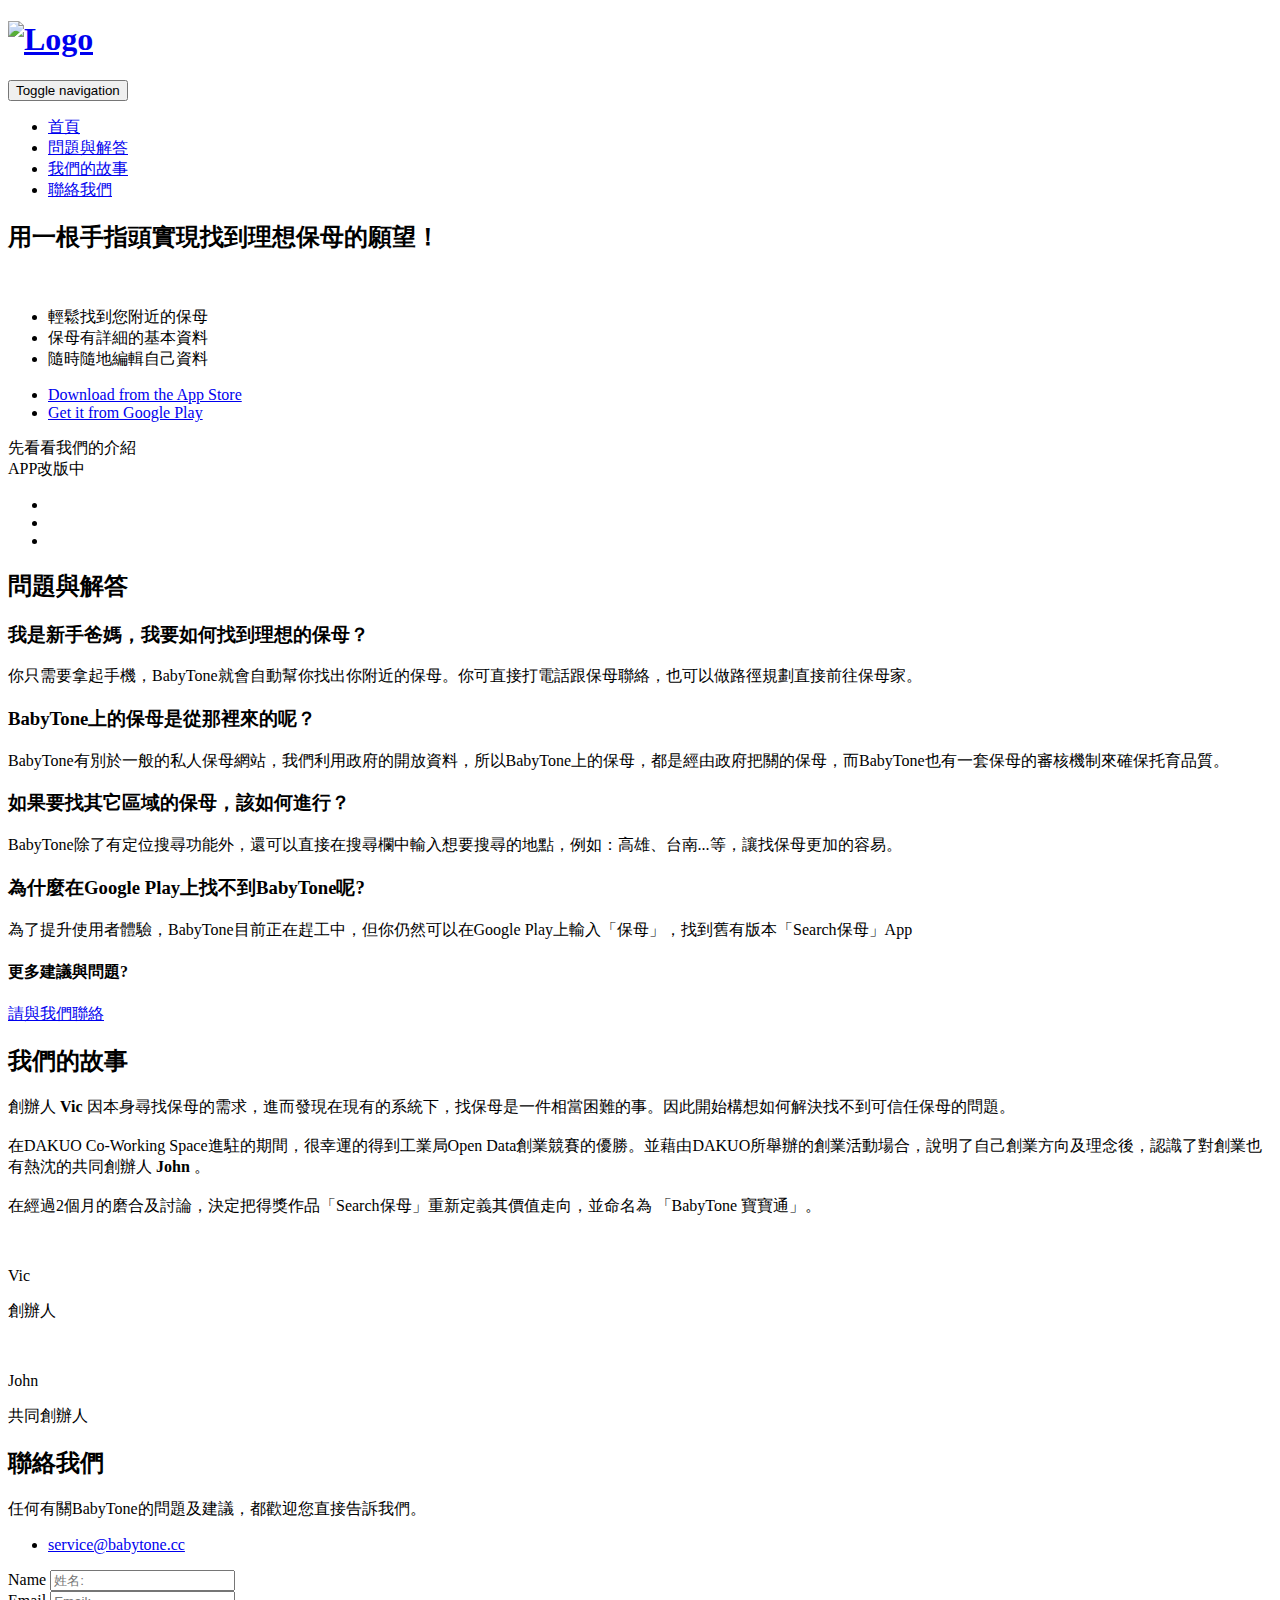
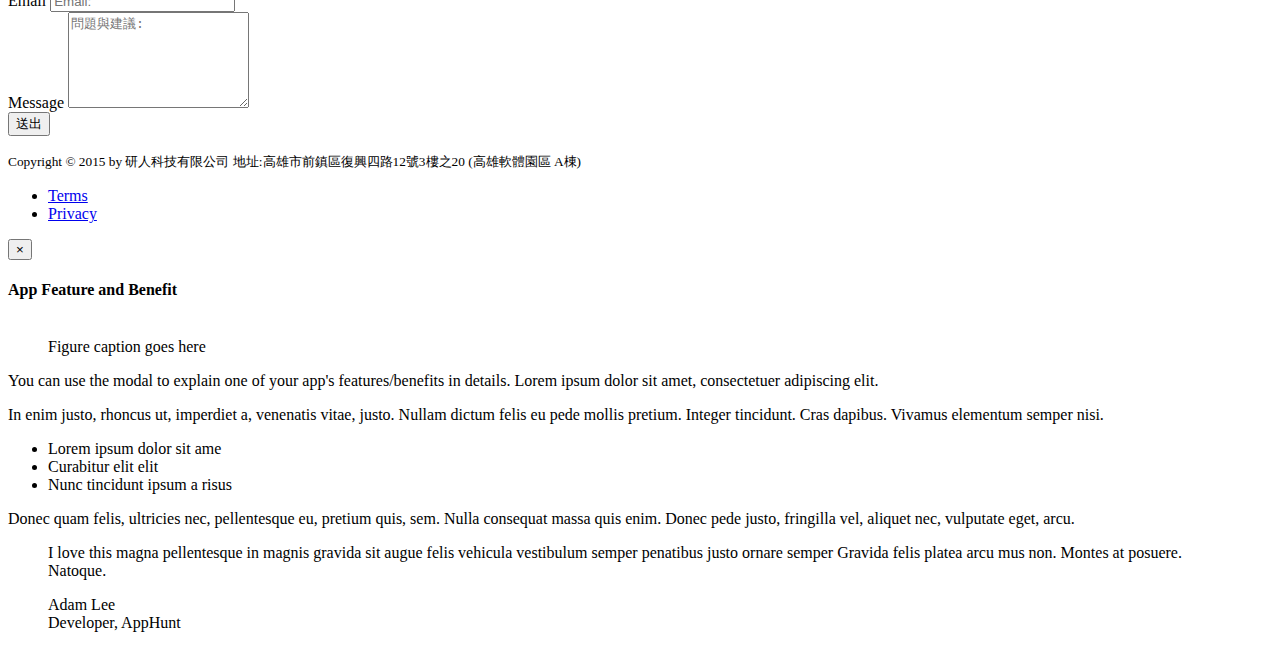
==== public/index.html @ 962f6f32 "Add Facebook og tags." ====
<!DOCTYPE html>
<!--[if IE 8]> <html lang="en" class="ie8"> <![endif]-->  
<!--[if IE 9]> <html lang="en" class="ie9"> <![endif]-->  
<!--[if !IE]><!--> <html lang="en"> <!--<![endif]-->  
<head prefix="og: http://ogp.me/ns#">
    <title>BabyTone 寶寶通</title>
    <!-- Meta -->
    <meta charset="utf-8">
    <meta http-equiv="X-UA-Compatible" content="IE=edge">
    <meta name="viewport" content="width=device-width, initial-scale=1.0">
    <meta name="description" content="">
    <meta name="author" content="">    
    <link rel="shortcut icon" href="myfavicon.ico">
    <link href='http://fonts.googleapis.com/css?family=Lato:300,400,700,300italic,400italic,700italic' rel='stylesheet' type='text/css'>
    <link href='http://fonts.googleapis.com/css?family=Covered+By+Your+Grace' rel='stylesheet' type='text/css'>  
    <!-- Global CSS -->
    <link rel="stylesheet" href="assets/plugins/bootstrap/css/bootstrap.min.css">
    <!-- Plugins CSS -->    
    <link rel="stylesheet" href="assets/plugins/font-awesome/css/font-awesome.css">
    <link rel="stylesheet" href="assets/plugins/flexslider/flexslider.css">
    <link rel="stylesheet" href="assets/plugins/animate-css/animate.min.css">
    <!-- Theme CSS -->  
    <link id="theme-style" rel="stylesheet" href="assets/css/styles.css">
    <!-- HTML5 shim and Respond.js IE8 support of HTML5 elements and media queries -->
    <!--[if lt IE 9]>
      <script src="https://oss.maxcdn.com/libs/html5shiv/3.7.0/html5shiv.js"></script>
      <script src="https://oss.maxcdn.com/libs/respond.js/1.4.2/respond.min.js"></script>
    <![endif]-->
	<!-- Facebook -->
	<meta property="og:title" content="BabyTone 寶寶通" />
	<meta property="og:image" content="http://www.babytone.cc/babytonefb.jpg"/>
	<meta property="og:description" content="你只需要拿起你的手機，BabyTone可以自動幫你找出你附近的保母，你可直接打電話跟保母聯絡，也可以做路徑規劃直接前往保母家。" />
	<meta property="og:url" content="http://www.babytone.cc"/>
</head> 

<body data-spy="scroll">
    <!-- ******HEADER****** --> 
    <header id="top" class="header navbar-fixed-top">  
        <div class="container">            
            <h1 class="logo pull-left">
                <a class="scrollto" href="#promo">
                    <img id="logo-image" class="logo-image" src="assets/images/logo/logo.png" alt="Logo">
                    <!-- <span class="logo-title">寶寶通</span> -->
				</a>
            </h1><!--//logo-->              
            <nav id="main-nav" class="main-nav navbar-right" role="navigation">
                <div class="navbar-header">
                    <button class="navbar-toggle" type="button" data-toggle="collapse" data-target="#navbar-collapse">
                        <span class="sr-only">Toggle navigation</span>
                        <span class="icon-bar"></span>
                        <span class="icon-bar"></span>
                        <span class="icon-bar"></span>
                    </button><!--//nav-toggle-->
                </div><!--//navbar-header-->            
                <div class="navbar-collapse collapse" id="navbar-collapse">
                    <ul class="nav navbar-nav">
						<!-- sr-only -->
                        <li class="active nav-item "><a class="scrollto" href="#promo">首頁</a></li>
						<li class="nav-item"><a class="scrollto" href="#faq">問題與解答</a></li>
                        <li class="nav-item"><a class="scrollto" href="#story">我們的故事</a></li>
                        <li class="nav-item last"><a class="scrollto" href="#contact">聯絡我們</a></li>
                    </ul><!--//nav-->
                </div><!--//navabr-collapse-->
            </nav><!--//main-nav-->           
        </div>
    </header><!--//header-->
    
    <!-- ******PROMO****** --> 
    <section id="promo" class="promo section offset-header has-bg">
        <div class="container">
            <div class="row">
                <div class="overview col-md-8 col-sm-12 col-xs-12">
                    <h2 class="title">用一根手指頭實現找到理想保母的願望！</h2>
					<br>
                    <ul class="summary">
                        <li>輕鬆找到您附近的保母</li>
                        <li>保母有詳細的基本資料</li>
                        <li>隨時隨地編輯自己資料</li>
                    </ul>
                    <div class="download-area">
                        <ul class="btn-group list-inline">
                            <li class="ios-btn"><a href="#">Download from the App Store</a></li>
                            <li class="android-btn"><a href="#">Get it from Google Play</a></li>
                        </ul>
                        <div class="note text-center">
                            <p>先看看我們的介紹<br />APP改版中</p>
                            <span class="left-arrow"></span>
                            <span class="right-arrow"></span>
                        </div><!--//note-->
                    </div>
                </div><!--//overview-->
                
					<!--// iPhone starts -->
					<div class="phone iphone iphone-white col-md-4 col-sm-12 col-xs-12 ">
						<div class="iphone-holder phone-holder">
							<div class="iphone-holder-inner">
								<div class="slider flexslider">
									<ul class="slides">
										<li>
											<img src="assets/images/iphone/iphone-slide-1.png"  alt="" />
										</li>
										<li>
											<img src="assets/images/iphone/iphone-slide-2.png"  alt="" />
										</li>
										<li>
											<img src="assets/images/iphone/iphone-slide-3.png"  alt="" />
										</li>
									</ul><!--//slides-->
								</div><!--//flexslider-->   
							</div><!--//iphone-holder-inner-->                    
						</div><!--//iphone-holder-->                   
					</div><!--//iphone-->  
					<!--// iPhone ends -->                
                                           
            </div><!--//row-->
        </div><!--//container-->
    </section><!--//promo-->

    <!-- ******FAQ****** --> 
    <section id="faq" class="faq section has-pattern">
        <div class="container">
            <div class="row">
                <h2 class="title text-center">問題與解答</h2>
                <div class="faq-col col-md-6 col-sm-6 col-xs-12">
                    <div class="item">
                        <h3 class="question"><i class="fa fa-question-circle"></i>我是新手爸媽，我要如何找到理想的保母？</h3>
                        <p class="answer">你只需要拿起手機，BabyTone就會自動幫你找出你附近的保母。你可直接打電話跟保母聯絡，也可以做路徑規劃直接前往保母家。</p>
                    </div><!--//item-->
                    <div class="item">
                        <h3 class="question"><i class="fa fa-question-circle"></i>BabyTone上的保母是從那裡來的呢？</h3>
                        <p class="answer">BabyTone有別於一般的私人保母網站，我們利用政府的開放資料，所以BabyTone上的保母，都是經由政府把關的保母，而BabyTone也有一套保母的審核機制來確保托育品質。</p>
                    </div><!--//item-->
                </div><!--//faq-col-->
				
                <div class="faq-col col-md-6 col-sm-6 col-xs-12">
                    <div class="item">
                        <h3 class="question"><i class="fa fa-question-circle"></i>如果要找其它區域的保母，該如何進行？</h3>
                        <p class="answer">BabyTone除了有定位搜尋功能外，還可以直接在搜尋欄中輸入想要搜尋的地點，例如：高雄、台南...等，讓找保母更加的容易。</p>
                    </div><!--//item-->
                    <div class="item">
                        <h3 class="question"><i class="fa fa-question-circle"></i>為什麼在Google Play上找不到BabyTone呢?</h3>
                        <p class="answer">為了提升使用者體驗，BabyTone目前正在趕工中，但你仍然可以在Google Play上輸入「保母」，找到舊有版本「Search保母」App</p>
                    </div><!--//item-->
                </div><!--//faq-col-->
            </div><!--//row-->
            <div class="more text-center">
                <h4 class="title">更多建議與問題?</h4>
                <a class="btn btn-lg btn-theme scrollto" href="#contact">請與我們聯絡<i class="fa fa-arrow-circle-o-down"></i></a>
            </div>
        </div><!--//container-->
    </section><!--//faq-->
    
    <!-- ******STORY****** --> 
    <section id="story" class="story section has-pattern">
        <div class="container">
            <div class="row">
                <div class="content col-md-6 col-sm-6 col-xs-12 text-center">
                    <h2 class="title">我們的故事</h2>
					<p style="text-align:left">創辦人 <b>Vic</b> 因本身尋找保母的需求，進而發現在現有的系統下，找保母是一件相當困難的事。因此開始構想如何解決找不到可信任保母的問題。
					<br><br>在DAKUO Co-Working Space進駐的期間，很幸運的得到工業局Open Data創業競賽的優勝。並藉由DAKUO所舉辦的創業活動場合，說明了自己創業方向及理念後，認識了對創業也有熱沈的共同創辦人 <b>John</b> 。
					<br><br>在經過2個月的磨合及討論，決定把得獎作品「Search保母」重新定義其價值走向，並命名為 「BabyTone 寶寶通」。
					</p>
                </div><!--//content-->
                <div class="team col-md-5 col-sm-5 col-md-offset-1 col-sm-offset-1 col-xs-12">
                    <div class="row">
                        <div class="member col-md-6 text-center">
                            <img class="img-rounded" src="assets/images/team/vic-icon.png" alt="" />
                            <p class="name">Vic</p>
                            <p class="title">創辦人</p>
                            <ul class="connect list-inline">
							<!--
                                <li><a href="#" ><i class="fa fa-twitter"></i></a></li>
                                <li><a href="#" ><i class="fa fa-linkedin"></i></a></li>
                                <li class="row-end"><a href="#" ><i class="fa fa-github"></i></a></li>         
							-->
                            </ul>
                        </div><!--//member-->
                        <div class="member col-md-6 text-center">
                            <img class="img-rounded" src="assets/images/team/john-icon.png" alt="" />
                            <p class="name">John</p>
                            <p class="title">共同創辦人</p>
                            <ul class="connect list-inline">
							<!--
                                <li><a href="#" ><i class="fa fa-twitter"></i></a></li>
                                <li><a href="#" ><i class="fa fa-linkedin"></i></a></li>
                                <li class="row-end"><a href="#" ><i class="fa fa-dribbble"></i></a></li>         
							-->
                            </ul>
                        </div><!--//member-->
                    </div>
                </div><!--//team-->
            </div><!--//row-->
        </div><!--//container-->
    </section><!--//story-->
    
    
    
    <!-- ******CONTACT****** --> 
    <section id="contact" class="contact section">
        <div class="container">
            <div class="row text-center">
                <h2 class="title">聯絡我們</h2>
                <div class="intro col-md-6 col-sm-12 col-xs-12 col-md-offset-3">
                    <p>任何有關BabyTone的問題及建議，都歡迎您直接告訴我們。</p>
                    <ul class="list-unstyled contact-details">
                        <li><a href="mailto:service@babytone.cc"><i class="fa fa-envelope"></i>service@babytone.cc</a></li>
                        <!-- <li><i class="fa fa-phone-square"></i>0800 123 456</li> -->
                    </ul>
                </div>
            </div><!--//row-->
            <div class="row text-center">
                <div class="contact-form col-md-6 col-sm-12 col-xs-12 col-md-offset-3">                            
                    <form class="form">                
                        <div class="form-group name">
                            <label class="sr-only" for="name">Name</label>
                            <input id="name" type="text" class="form-control" placeholder="姓名:">
                        </div><!--//form-group-->
                        <div class="form-group email">
                            <label class="sr-only" for="email">Email</label>
                            <input id="email" type="email" class="form-control" placeholder="Email:">
                        </div><!--//form-group-->
                        <div class="form-group message">
                            <label class="sr-only" for="message">Message</label>
                            <textarea id="message" class="form-control" rows="6" placeholder="問題與建議:"></textarea>
                        </div><!--//form-group-->
                        <button type="submit" class="btn btn-lg btn-theme">送出</button>
                    </form><!--//form-->                 
                </div><!--//contact-form-->
            </div><!--//row-->
            <div class="text-center">
                 <ul class="social-icons list-inline">
				 <!--
                    <li><a href="#" ><i class="fa fa-twitter"></i></a></li>
                    <li><a href="#" ><i class="fa fa-facebook"></i></a></li>
                    <li><a href="#" ><i class="fa fa-linkedin"></i></a></li>
                    <li><a href="#" ><i class="fa fa-google-plus"></i></a></li>                  
				-->
                </ul><!--//social-icons-->
            </div><!--//row-->
        </div><!--//container-->
    </section><!--//contact-->  
      
    <!-- ******FOOTER****** --> 
    <footer class="footer">
        <div class="container">
            <small class="copyright pull-left">Copyright &copy; 2015 by 研人科技有限公司 地址:高雄市前鎮區復興四路12號3樓之20 (高雄軟體園區 A棟)</small>
            <ul class="links list-inline">
                <li><a href="#">Terms</a></li>
                <li><a href="#">Privacy</a></li>
            </ul>
        </div>
    </footer><!--//footer-->

    <!-- Feature Modal -->
    <div class="modal modal-feature" id="feature-modal-1" tabindex="-1" role="dialog" aria-labelledby="featureModalLabel-1" aria-hidden="true">
        <div class="modal-dialog modal-lg">
            <div class="modal-content">
                <div class="modal-header">
                    <button type="button" class="close" data-dismiss="modal" aria-hidden="true">&times;</button>
                    <h4 id="featureModalLabel-1" class="modal-title text-center">App Feature and Benefit</h4>
                </div>
                <div class="modal-body"> 
                    <div class="row">    
                        <figure class="figure col-md-6 col-sm-12 col-xs-12">
                            <img class="img-responsive img-rounded" src="assets/images/features/feature-figure-1.png" alt="" />
                            <figcaption class="caption">Figure caption goes here </figcaption>
                        </figure> 
                        <div class="content col-md-6 col-sm-12 col-xs-12">           
                            <p>You can use the modal to explain one of your app's features/benefits in details. Lorem ipsum dolor sit amet, consectetuer adipiscing elit. </p>
                            <p>In enim justo, rhoncus ut, imperdiet a, venenatis vitae, justo. Nullam dictum felis eu pede mollis pretium. Integer tincidunt. Cras dapibus. Vivamus elementum semper nisi. </p>
                            <ul class="list-unstyled">
                                <li><i class="fa fa-star"></i>Lorem ipsum dolor sit ame</li>
                                <li><i class="fa fa-star"></i>Curabitur elit elit</li>
                                <li><i class="fa fa-star"></i>Nunc tincidunt ipsum a risus</li>
                            </ul>
                            <p>Donec quam felis, ultricies nec, pellentesque eu, pretium quis, sem. Nulla consequat massa quis enim. Donec pede justo, fringilla vel, aliquet nec, vulputate eget, arcu.</p>
                            <blockquote class="quote">
                                <p><i class="fa fa-quote-left"></i>I love this magna pellentesque in magnis gravida sit augue felis vehicula vestibulum semper penatibus justo ornare semper Gravida felis platea arcu mus non. Montes at posuere. Natoque.</p>
                                <p class="people"><span class="name">Adam Lee</span><br><span class="title">Developer, AppHunt</span></p>
                            </blockquote>
                        </div><!--//content-->
                    </div><!--//row-->
                </div><!--//modal-body-->
            </div><!--//modal-content-->
        </div><!--//modal-dialog-->
    </div><!--//modal-->
         
    <!-- Javascript -->          
    <script type="text/javascript" src="assets/plugins/jquery-1.11.1.min.js"></script>
    <script type="text/javascript" src="assets/plugins/jquery-migrate-1.2.1.min.js"></script>
    <script type="text/javascript" src="assets/plugins/detectmobilebrowser.js"></script>      
    <script type="text/javascript" src="assets/plugins/jquery.easing.1.3.js"></script>   
    <script type="text/javascript" src="assets/plugins/bootstrap/js/bootstrap.min.js"></script>     
    <script type="text/javascript" src="assets/plugins/jquery-inview/jquery.inview.min.js"></script>
    <script type="text/javascript" src="assets/plugins/FitVids/jquery.fitvids.js"></script>
    <script type="text/javascript" src="assets/plugins/jquery-scrollTo/jquery.scrollTo.min.js"></script>    
    <script type="text/javascript" src="assets/plugins/jquery-placeholder/jquery.placeholder.js"></script>
    <script type="text/javascript" src="assets/plugins/flexslider/jquery.flexslider-min.js"></script>
    <script type="text/javascript" src="assets/js/main.js"></script>
    <!--[if !IE]>--> 
    <script type="text/javascript" src="assets/js/animations.js"></script> 
    <!--<![endif]-->         
</body>
</html>
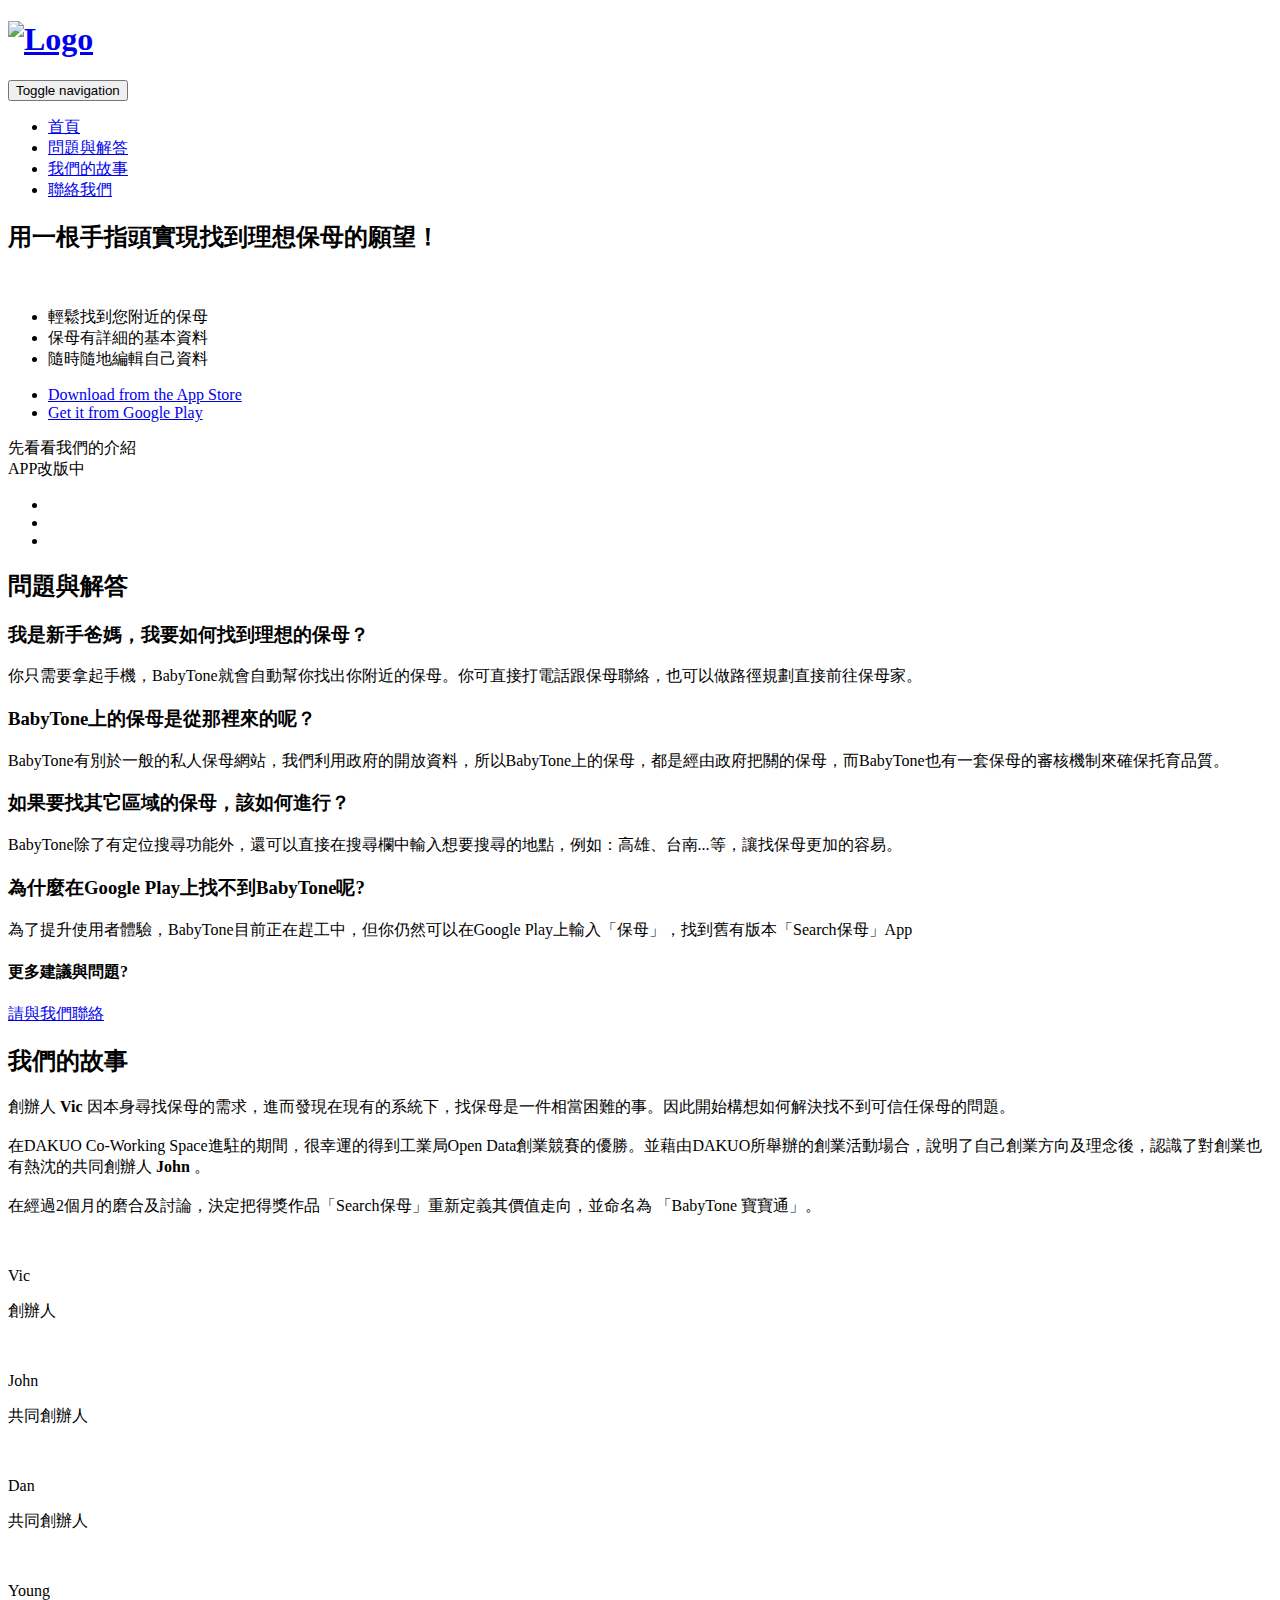
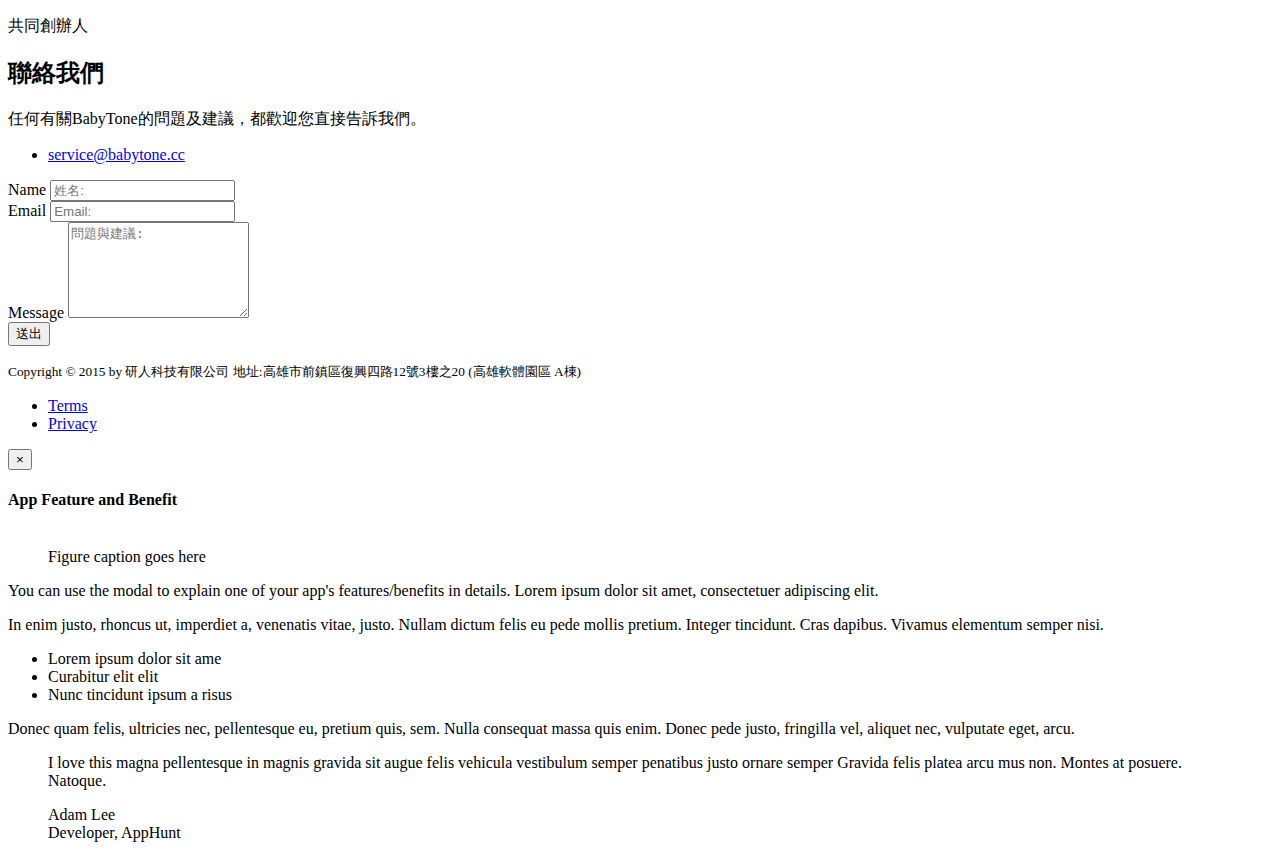
==== commit 331faf2d: "Change to BabyCare style (pattern, link and team)" ====
--- a/public/index.html
+++ b/public/index.html
@@ -31,6 +31,7 @@
 	<meta property="og:image" content="http://www.babytone.cc/babytonefb.jpg"/>
 	<meta property="og:description" content="你只需要拿起你的手機，BabyTone可以自動幫你找出你附近的保母，你可直接打電話跟保母聯絡，也可以做路徑規劃直接前往保母家。" />
 	<meta property="og:url" content="http://www.babytone.cc"/>
+	
 </head> 
 
 <body data-spy="scroll">
@@ -66,7 +67,7 @@
     </header><!--//header-->
     
     <!-- ******PROMO****** --> 
-    <section id="promo" class="promo section offset-header has-bg">
+    <section id="promo" class="promo section offset-header has-pattern">
         <div class="container">
             <div class="row">
                 <div class="overview col-md-8 col-sm-12 col-xs-12">
@@ -80,7 +81,7 @@
                     <div class="download-area">
                         <ul class="btn-group list-inline">
                             <li class="ios-btn"><a href="#">Download from the App Store</a></li>
-                            <li class="android-btn"><a href="#">Get it from Google Play</a></li>
+                            <li class="android-btn"><a href="http://goo.gl/Wn73Dp">Get it from Google Play</a></li>
                         </ul>
                         <div class="note text-center">
                             <p>先看看我們的介紹<br />APP改版中</p>
@@ -175,6 +176,7 @@
 							-->
                             </ul>
                         </div><!--//member-->
+
                         <div class="member col-md-6 text-center">
                             <img class="img-rounded" src="assets/images/team/john-icon.png" alt="" />
                             <p class="name">John</p>
@@ -187,6 +189,34 @@
 							-->
                             </ul>
                         </div><!--//member-->
+
+                        <div class="member col-md-6 text-center">
+                            <img class="img-rounded" src="assets/images/team/dan-icon.png" alt="" />
+                            <p class="name">Dan</p>
+                            <p class="title">共同創辦人</p>
+                            <ul class="connect list-inline">
+                            <!--
+                                <li><a href="#" ><i class="fa fa-twitter"></i></a></li>
+                                <li><a href="#" ><i class="fa fa-linkedin"></i></a></li>
+                                <li class="row-end"><a href="#" ><i class="fa fa-dribbble"></i></a></li>         
+                            -->
+                            </ul>
+                        </div><!--//member-->
+
+                        <div class="member col-md-6 text-center">
+                            <img class="img-rounded" src="assets/images/team/young-icon.png" alt="" />
+                            <p class="name">Young</p>
+                            <p class="title">共同創辦人</p>
+                            <ul class="connect list-inline">
+                            <!--
+                                <li><a href="#" ><i class="fa fa-twitter"></i></a></li>
+                                <li><a href="#" ><i class="fa fa-linkedin"></i></a></li>
+                                <li class="row-end"><a href="#" ><i class="fa fa-dribbble"></i></a></li>         
+                            -->
+                            </ul>
+                        </div><!--//member-->
+
+
                     </div>
                 </div><!--//team-->
             </div><!--//row-->
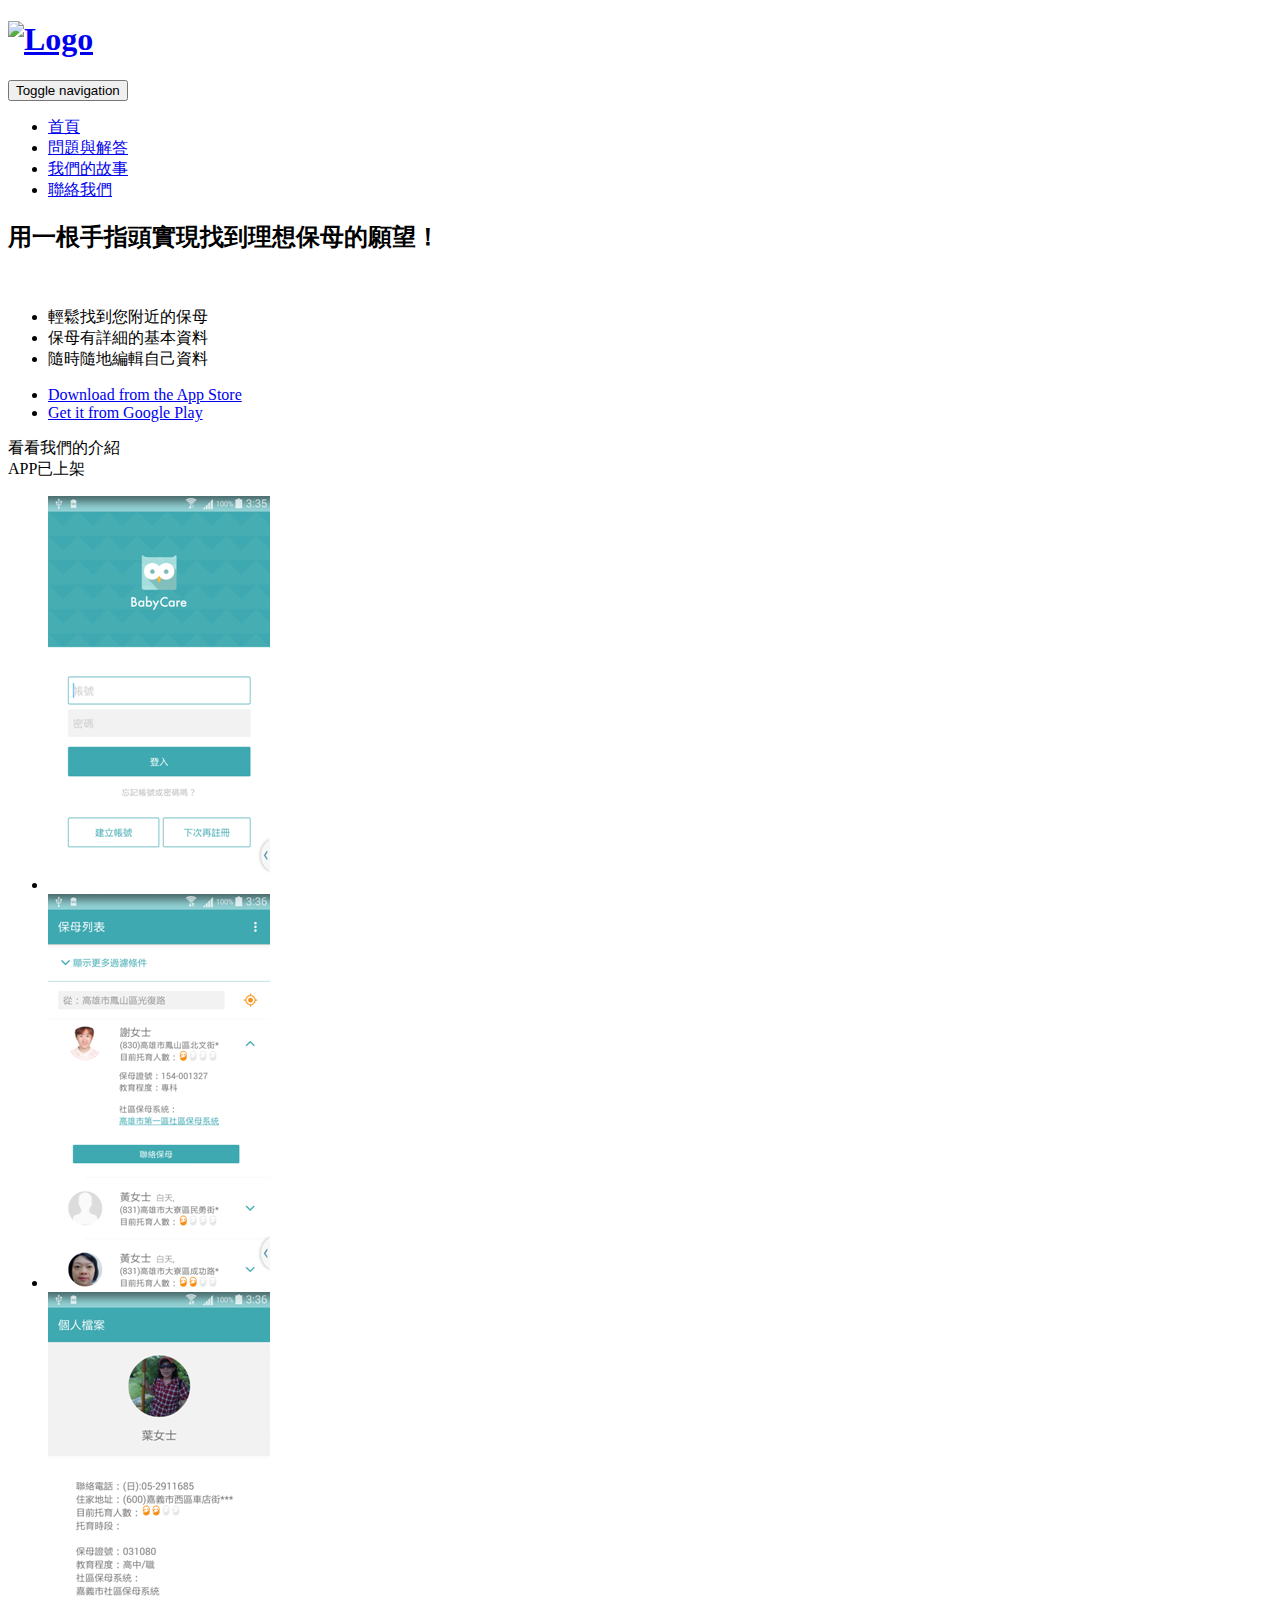
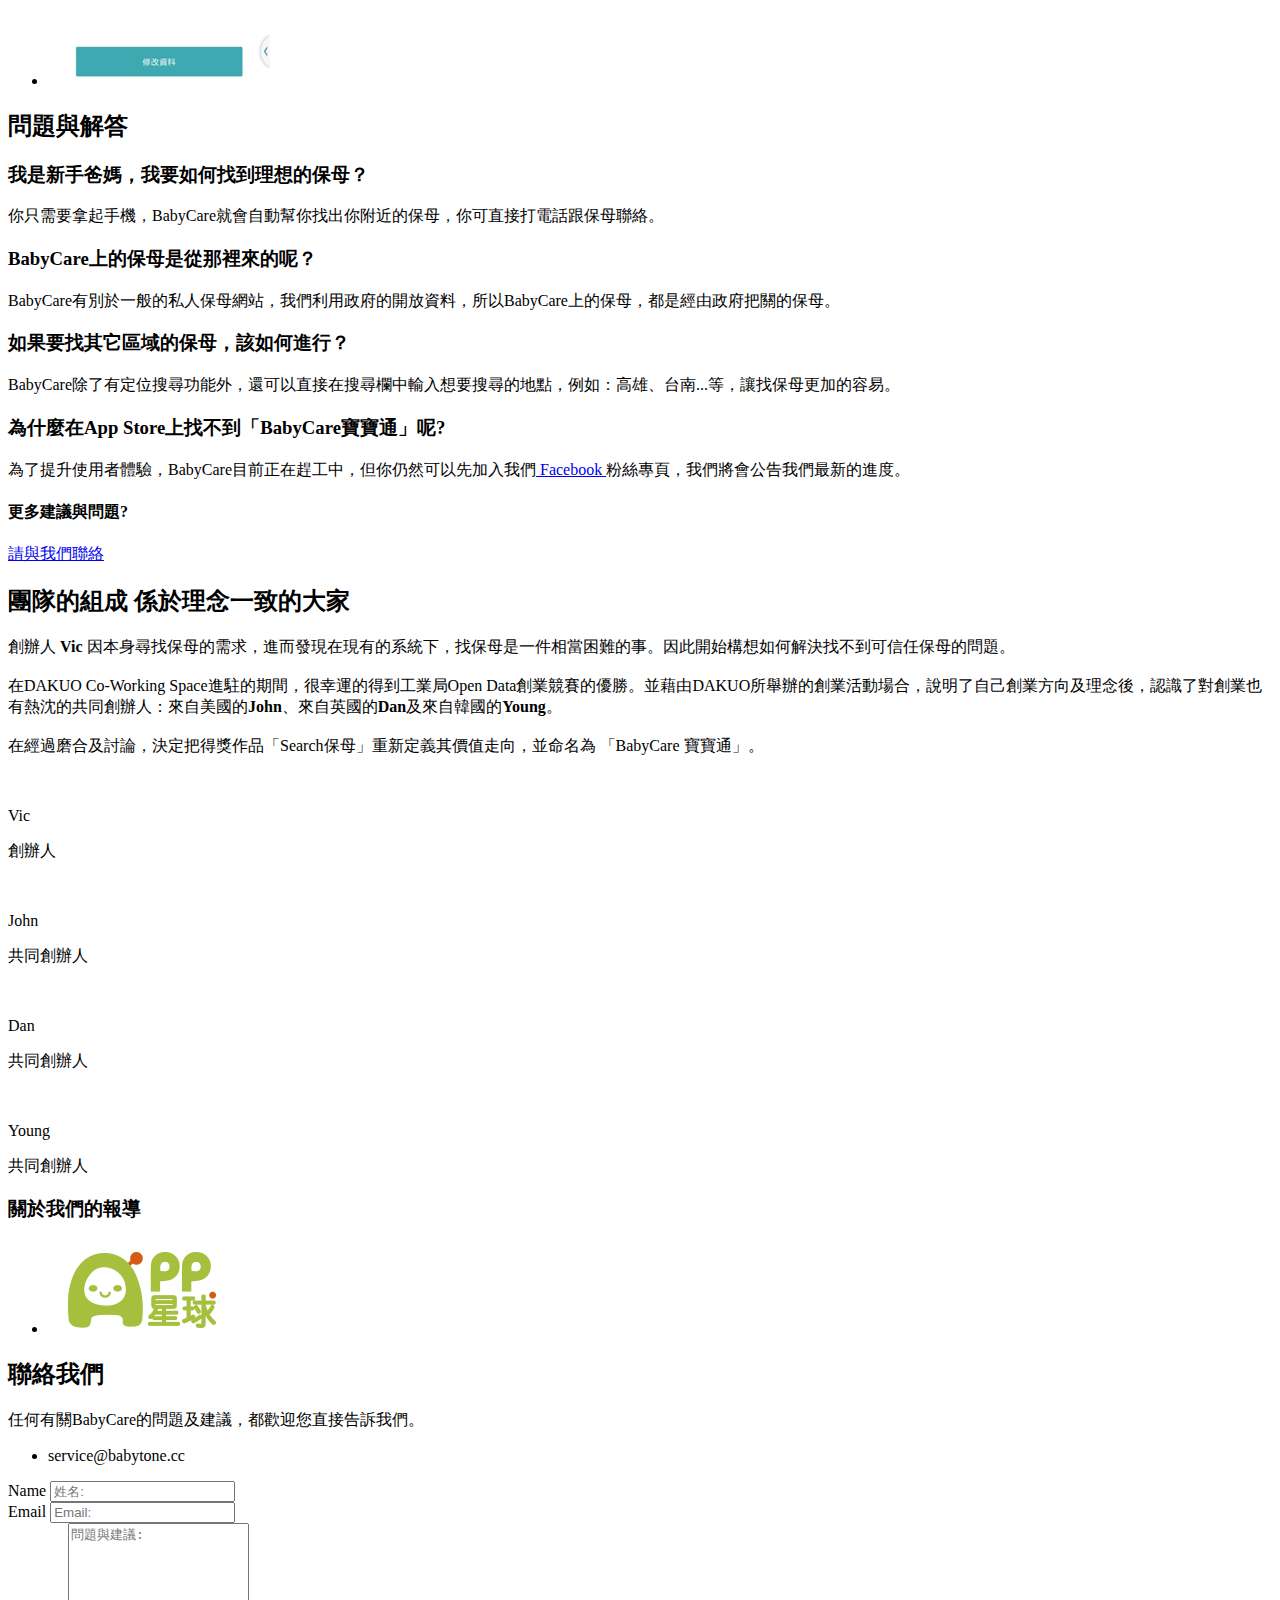
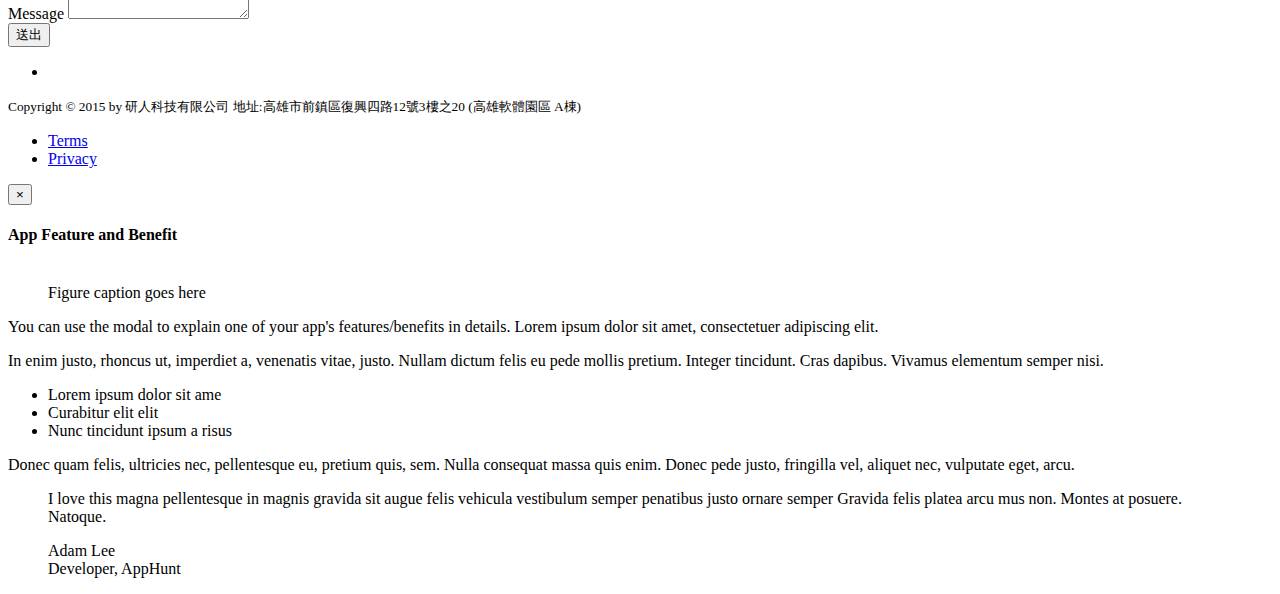
==== commit 56b81364: "Add the press article link." ====
--- a/public/index.html
+++ b/public/index.html
@@ -3,14 +3,14 @@
 <!--[if IE 9]> <html lang="en" class="ie9"> <![endif]-->  
 <!--[if !IE]><!--> <html lang="en"> <!--<![endif]-->  
 <head prefix="og: http://ogp.me/ns#">
-    <title>BabyTone 寶寶通</title>
+    <title>BabyCare 寶寶通</title>
     <!-- Meta -->
     <meta charset="utf-8">
     <meta http-equiv="X-UA-Compatible" content="IE=edge">
     <meta name="viewport" content="width=device-width, initial-scale=1.0">
     <meta name="description" content="">
     <meta name="author" content="">    
-    <link rel="shortcut icon" href="myfavicon.ico">
+    <link rel="shortcut icon" href="favicon.ico">
     <link href='http://fonts.googleapis.com/css?family=Lato:300,400,700,300italic,400italic,700italic' rel='stylesheet' type='text/css'>
     <link href='http://fonts.googleapis.com/css?family=Covered+By+Your+Grace' rel='stylesheet' type='text/css'>  
     <!-- Global CSS -->
@@ -80,12 +80,14 @@
                     </ul>
                     <div class="download-area">
                         <ul class="btn-group list-inline">
-                            <li class="ios-btn"><a href="#">Download from the App Store</a></li>
-                            <li class="android-btn"><a href="http://goo.gl/Wn73Dp">Get it from Google Play</a></li>
+                            <li class="ios-btn"><a class="scrollto" href="#faq">Download from the App Store</a></li>
+                            <li class="android-btn"><a href="http://goo.gl/Wn73Dp" target="_blank">Get it from Google Play</a></li>
                         </ul>
                         <div class="note text-center">
-                            <p>先看看我們的介紹<br />APP改版中</p>
+                            <p>看看我們的介紹<br />APP已上架</p>
+<!--
                             <span class="left-arrow"></span>
+-->
                             <span class="right-arrow"></span>
                         </div><!--//note-->
                     </div>
@@ -125,22 +127,22 @@
                 <div class="faq-col col-md-6 col-sm-6 col-xs-12">
                     <div class="item">
                         <h3 class="question"><i class="fa fa-question-circle"></i>我是新手爸媽，我要如何找到理想的保母？</h3>
-                        <p class="answer">你只需要拿起手機，BabyTone就會自動幫你找出你附近的保母。你可直接打電話跟保母聯絡，也可以做路徑規劃直接前往保母家。</p>
+                        <p class="answer">你只需要拿起手機，BabyCare就會自動幫你找出你附近的保母，你可直接打電話跟保母聯絡。</p>
                     </div><!--//item-->
                     <div class="item">
-                        <h3 class="question"><i class="fa fa-question-circle"></i>BabyTone上的保母是從那裡來的呢？</h3>
-                        <p class="answer">BabyTone有別於一般的私人保母網站，我們利用政府的開放資料，所以BabyTone上的保母，都是經由政府把關的保母，而BabyTone也有一套保母的審核機制來確保托育品質。</p>
+                        <h3 class="question"><i class="fa fa-question-circle"></i>BabyCare上的保母是從那裡來的呢？</h3>
+                        <p class="answer">BabyCare有別於一般的私人保母網站，我們利用政府的開放資料，所以BabyCare上的保母，都是經由政府把關的保母。</p>
                     </div><!--//item-->
                 </div><!--//faq-col-->
 				
                 <div class="faq-col col-md-6 col-sm-6 col-xs-12">
                     <div class="item">
                         <h3 class="question"><i class="fa fa-question-circle"></i>如果要找其它區域的保母，該如何進行？</h3>
-                        <p class="answer">BabyTone除了有定位搜尋功能外，還可以直接在搜尋欄中輸入想要搜尋的地點，例如：高雄、台南...等，讓找保母更加的容易。</p>
+                        <p class="answer">BabyCare除了有定位搜尋功能外，還可以直接在搜尋欄中輸入想要搜尋的地點，例如：高雄、台南...等，讓找保母更加的容易。</p>
                     </div><!--//item-->
                     <div class="item">
-                        <h3 class="question"><i class="fa fa-question-circle"></i>為什麼在Google Play上找不到BabyTone呢?</h3>
-                        <p class="answer">為了提升使用者體驗，BabyTone目前正在趕工中，但你仍然可以在Google Play上輸入「保母」，找到舊有版本「Search保母」App</p>
+                        <h3 class="question"><i class="fa fa-question-circle"></i>為什麼在App Store上找不到「BabyCare寶寶通」呢?</h3>
+                        <p class="answer">為了提升使用者體驗，BabyCare目前正在趕工中，但你仍然可以先加入我們<a href="https://goo.gl/IHZC8Y" target="_blank"> Facebook </a>粉絲專頁，我們將會公告我們最新的進度。</p>
                     </div><!--//item-->
                 </div><!--//faq-col-->
             </div><!--//row-->
@@ -156,10 +158,10 @@
         <div class="container">
             <div class="row">
                 <div class="content col-md-6 col-sm-6 col-xs-12 text-center">
-                    <h2 class="title">我們的故事</h2>
+                    <h2 class="title">團隊的組成 係於理念一致的大家</h2>
 					<p style="text-align:left">創辦人 <b>Vic</b> 因本身尋找保母的需求，進而發現在現有的系統下，找保母是一件相當困難的事。因此開始構想如何解決找不到可信任保母的問題。
-					<br><br>在DAKUO Co-Working Space進駐的期間，很幸運的得到工業局Open Data創業競賽的優勝。並藉由DAKUO所舉辦的創業活動場合，說明了自己創業方向及理念後，認識了對創業也有熱沈的共同創辦人 <b>John</b> 。
-					<br><br>在經過2個月的磨合及討論，決定把得獎作品「Search保母」重新定義其價值走向，並命名為 「BabyTone 寶寶通」。
+					<br><br>在DAKUO Co-Working Space進駐的期間，很幸運的得到工業局Open Data創業競賽的優勝。並藉由DAKUO所舉辦的創業活動場合，說明了自己創業方向及理念後，認識了對創業也有熱沈的共同創辦人：來自美國的<b>John</b>、來自英國的<b>Dan</b>及來自韓國的<b>Young</b>。
+					<br><br>在經過磨合及討論，決定把得獎作品「Search保母」重新定義其價值走向，並命名為 「BabyCare 寶寶通」。
 					</p>
                 </div><!--//content-->
                 <div class="team col-md-5 col-sm-5 col-md-offset-1 col-sm-offset-1 col-xs-12">
@@ -223,7 +225,17 @@
         </div><!--//container-->
     </section><!--//story-->
     
-    
+        <!-- ******TESTIMONIALS****** --> 
+    <section id="testimonials" class="testimonials section">
+        <div class="container">
+            <div class="press row text-center">
+                <h3 class="note">關於我們的報導</h3>
+                <ul class="col-md-12 list-inline">
+                    <li><a href="http://www.appstar.com.tw/?p=interviews&a=info&aid=3881" target="_blank"><img class="img-responsive" src="assets/images/press/appstar_logo.png" alt="" /></a></li>
+                </ul>
+        </div><!--//container-->
+    </section><!--//Testimonials-->
+
     
     <!-- ******CONTACT****** --> 
     <section id="contact" class="contact section">
@@ -231,10 +243,13 @@
             <div class="row text-center">
                 <h2 class="title">聯絡我們</h2>
                 <div class="intro col-md-6 col-sm-12 col-xs-12 col-md-offset-3">
-                    <p>任何有關BabyTone的問題及建議，都歡迎您直接告訴我們。</p>
+                    <p>任何有關BabyCare的問題及建議，都歡迎您直接告訴我們。</p>
                     <ul class="list-unstyled contact-details">
+                        <!--
                         <li><a href="mailto:service@babytone.cc"><i class="fa fa-envelope"></i>service@babytone.cc</a></li>
+                        -->
                         <!-- <li><i class="fa fa-phone-square"></i>0800 123 456</li> -->
+                        <li><i class="fa fa-envelope"></i>service@babytone.cc</li>
                     </ul>
                 </div>
             </div><!--//row-->
@@ -259,9 +274,9 @@
             </div><!--//row-->
             <div class="text-center">
                  <ul class="social-icons list-inline">
+                    <li><a href="https://goo.gl/IHZC8Y" target="_blank"><i class="fa fa-facebook"></i></a></li>
 				 <!--
                     <li><a href="#" ><i class="fa fa-twitter"></i></a></li>
-                    <li><a href="#" ><i class="fa fa-facebook"></i></a></li>
                     <li><a href="#" ><i class="fa fa-linkedin"></i></a></li>
                     <li><a href="#" ><i class="fa fa-google-plus"></i></a></li>                  
 				-->
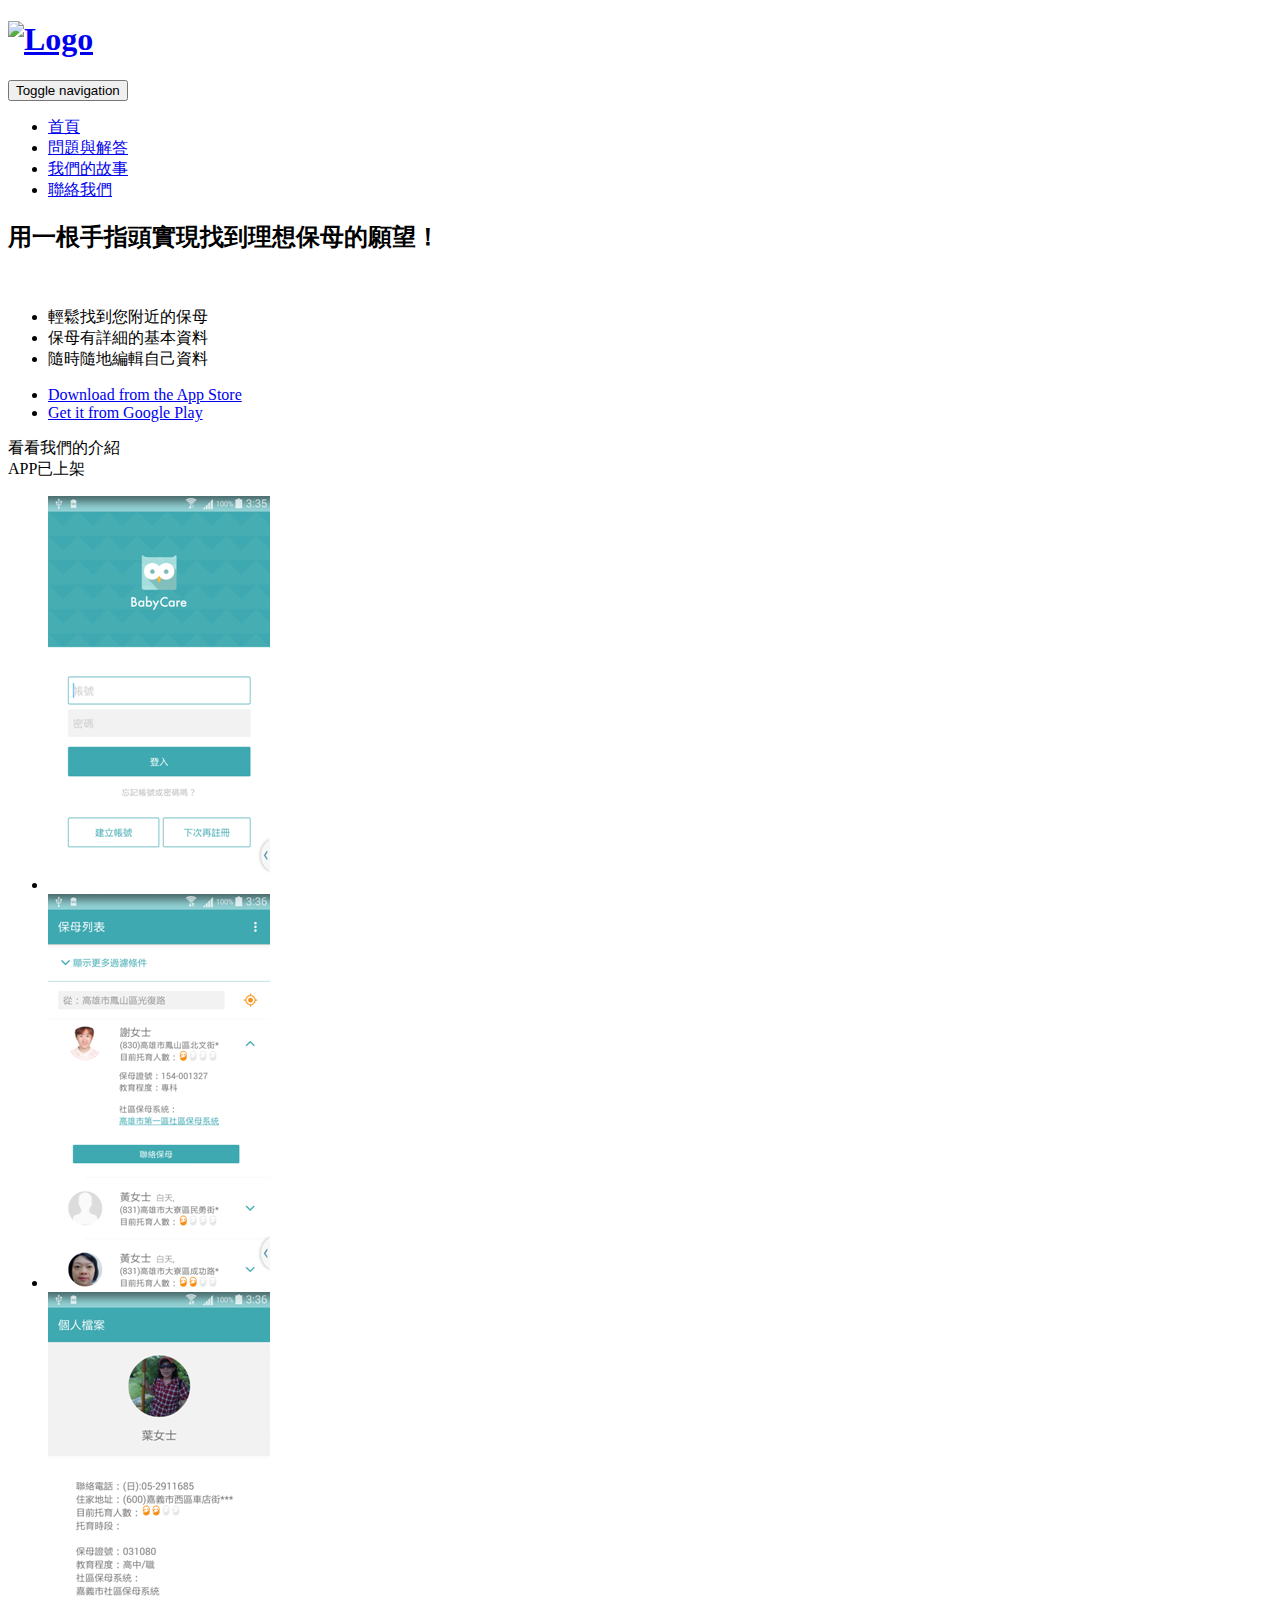
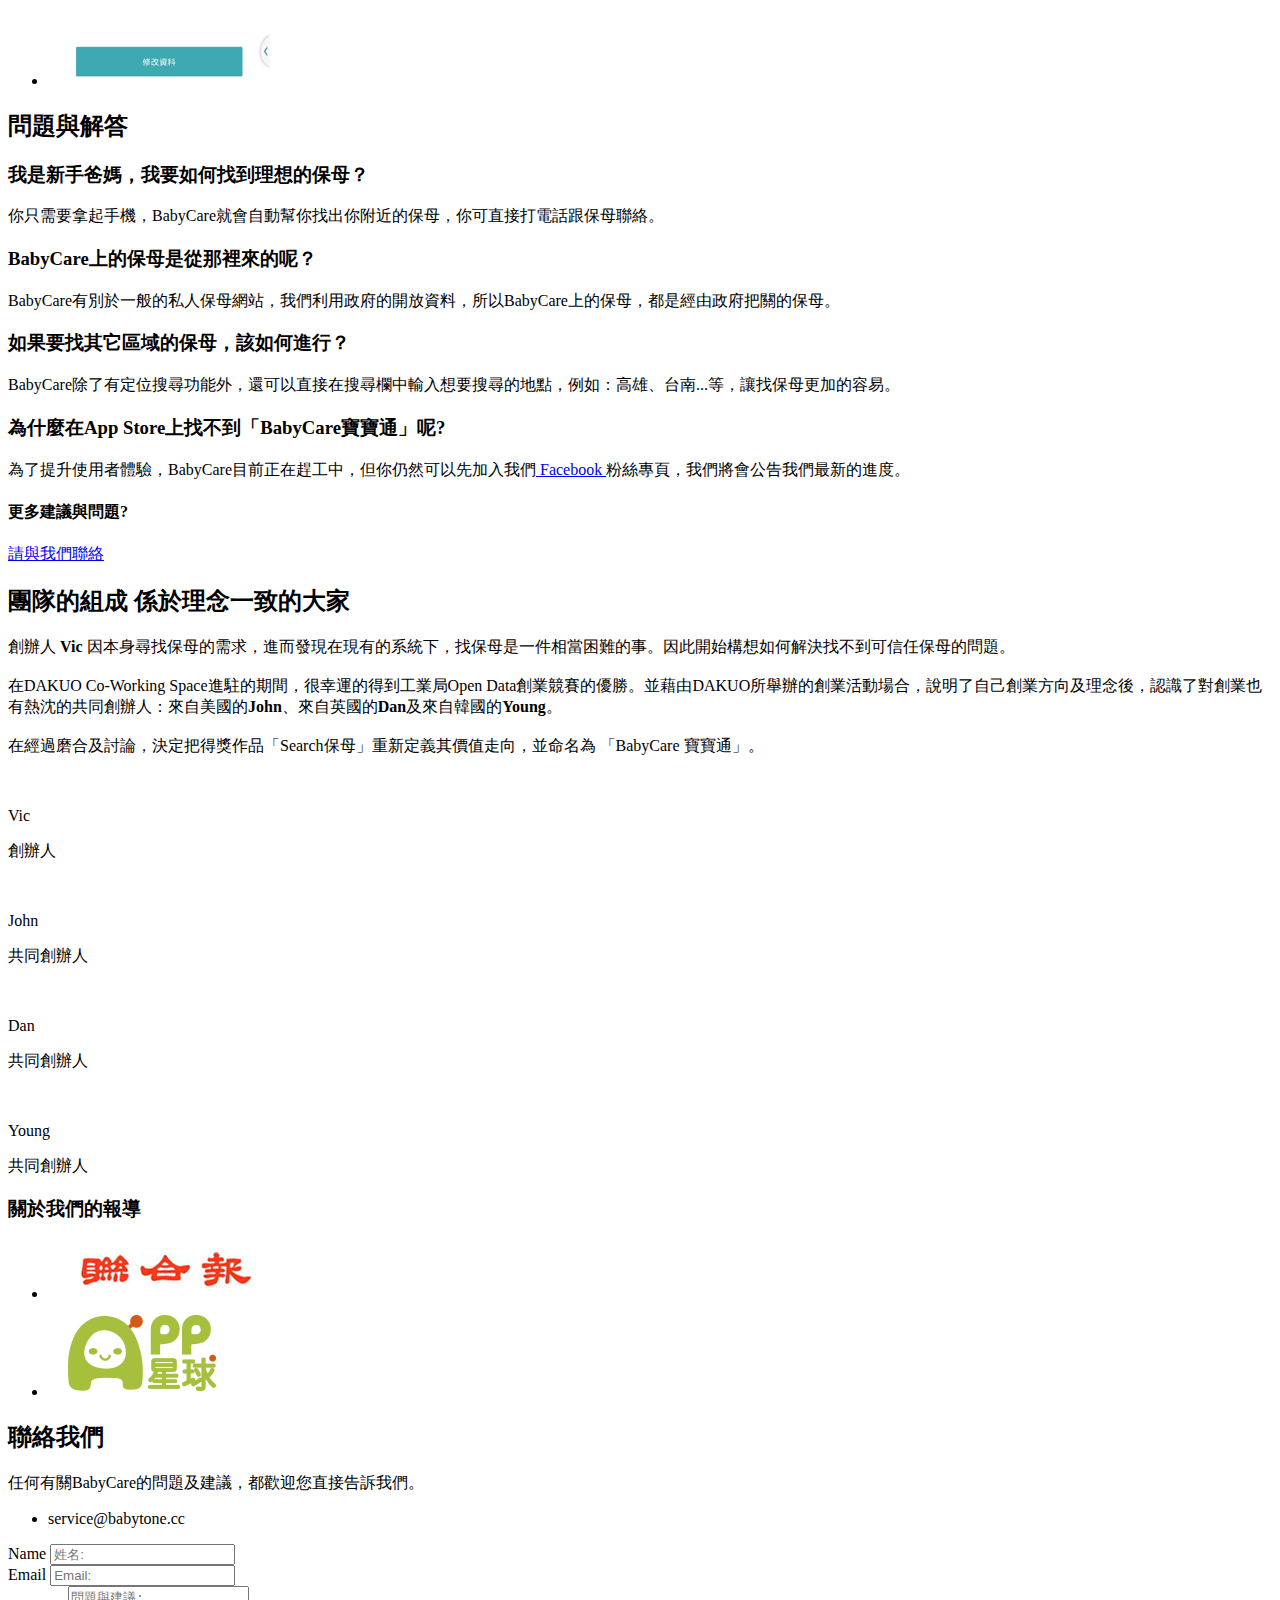
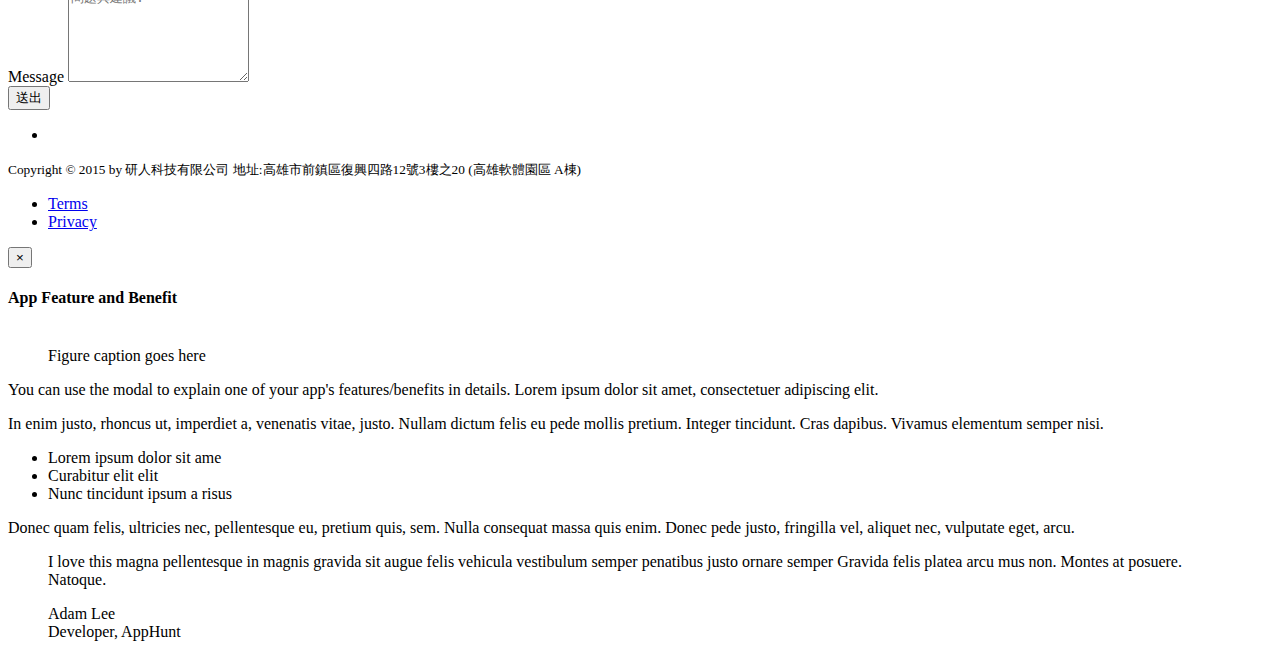
==== commit ab374339: "Add UDN news paper link." ====
--- a/public/index.html
+++ b/public/index.html
@@ -27,9 +27,9 @@
       <script src="https://oss.maxcdn.com/libs/respond.js/1.4.2/respond.min.js"></script>
     <![endif]-->
 	<!-- Facebook -->
-	<meta property="og:title" content="BabyTone 寶寶通" />
-	<meta property="og:image" content="http://www.babytone.cc/babytonefb.jpg"/>
-	<meta property="og:description" content="你只需要拿起你的手機，BabyTone可以自動幫你找出你附近的保母，你可直接打電話跟保母聯絡，也可以做路徑規劃直接前往保母家。" />
+	<meta property="og:title" content="BabyCare寶寶通" />
+	<meta property="og:image" content="http://www.babytone.cc/babytonefb.png"/>
+	<meta property="og:description" content="您只需要拿起你的手機，BabyCare就會自動幫您找出您附近的保母，讓您以更直覺、更快速的方式，找到您理想中的保母。" />
 	<meta property="og:url" content="http://www.babytone.cc"/>
 	
 </head> 
@@ -231,6 +231,8 @@
             <div class="press row text-center">
                 <h3 class="note">關於我們的報導</h3>
                 <ul class="col-md-12 list-inline">
+                    <li><a href="assets/images/press/udn_news_paper_20150420.jpg" target="_blank"><img class="img-responsive" src="assets/images/press/united_logo.jpg" alt="" /></a></li>
+
                     <li><a href="http://www.appstar.com.tw/?p=interviews&a=info&aid=3881" target="_blank"><img class="img-responsive" src="assets/images/press/appstar_logo.png" alt="" /></a></li>
                 </ul>
         </div><!--//container-->
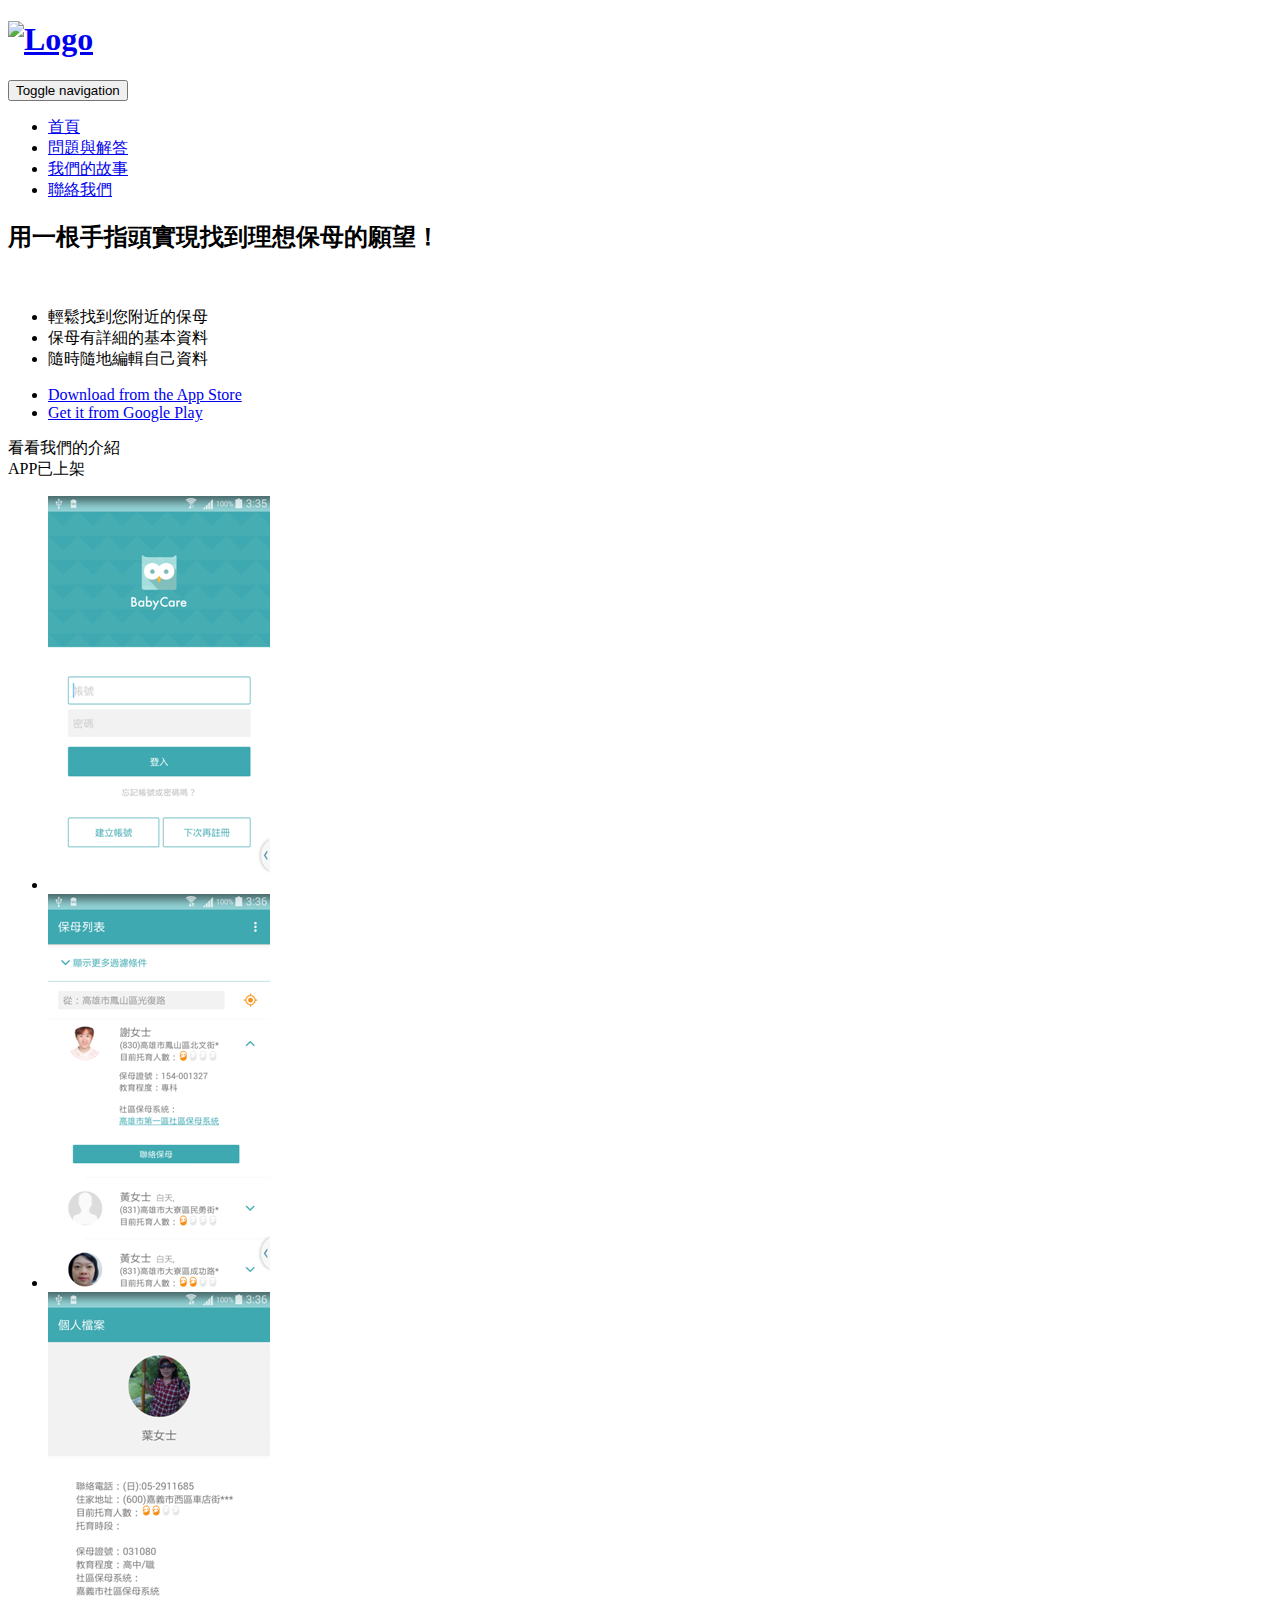
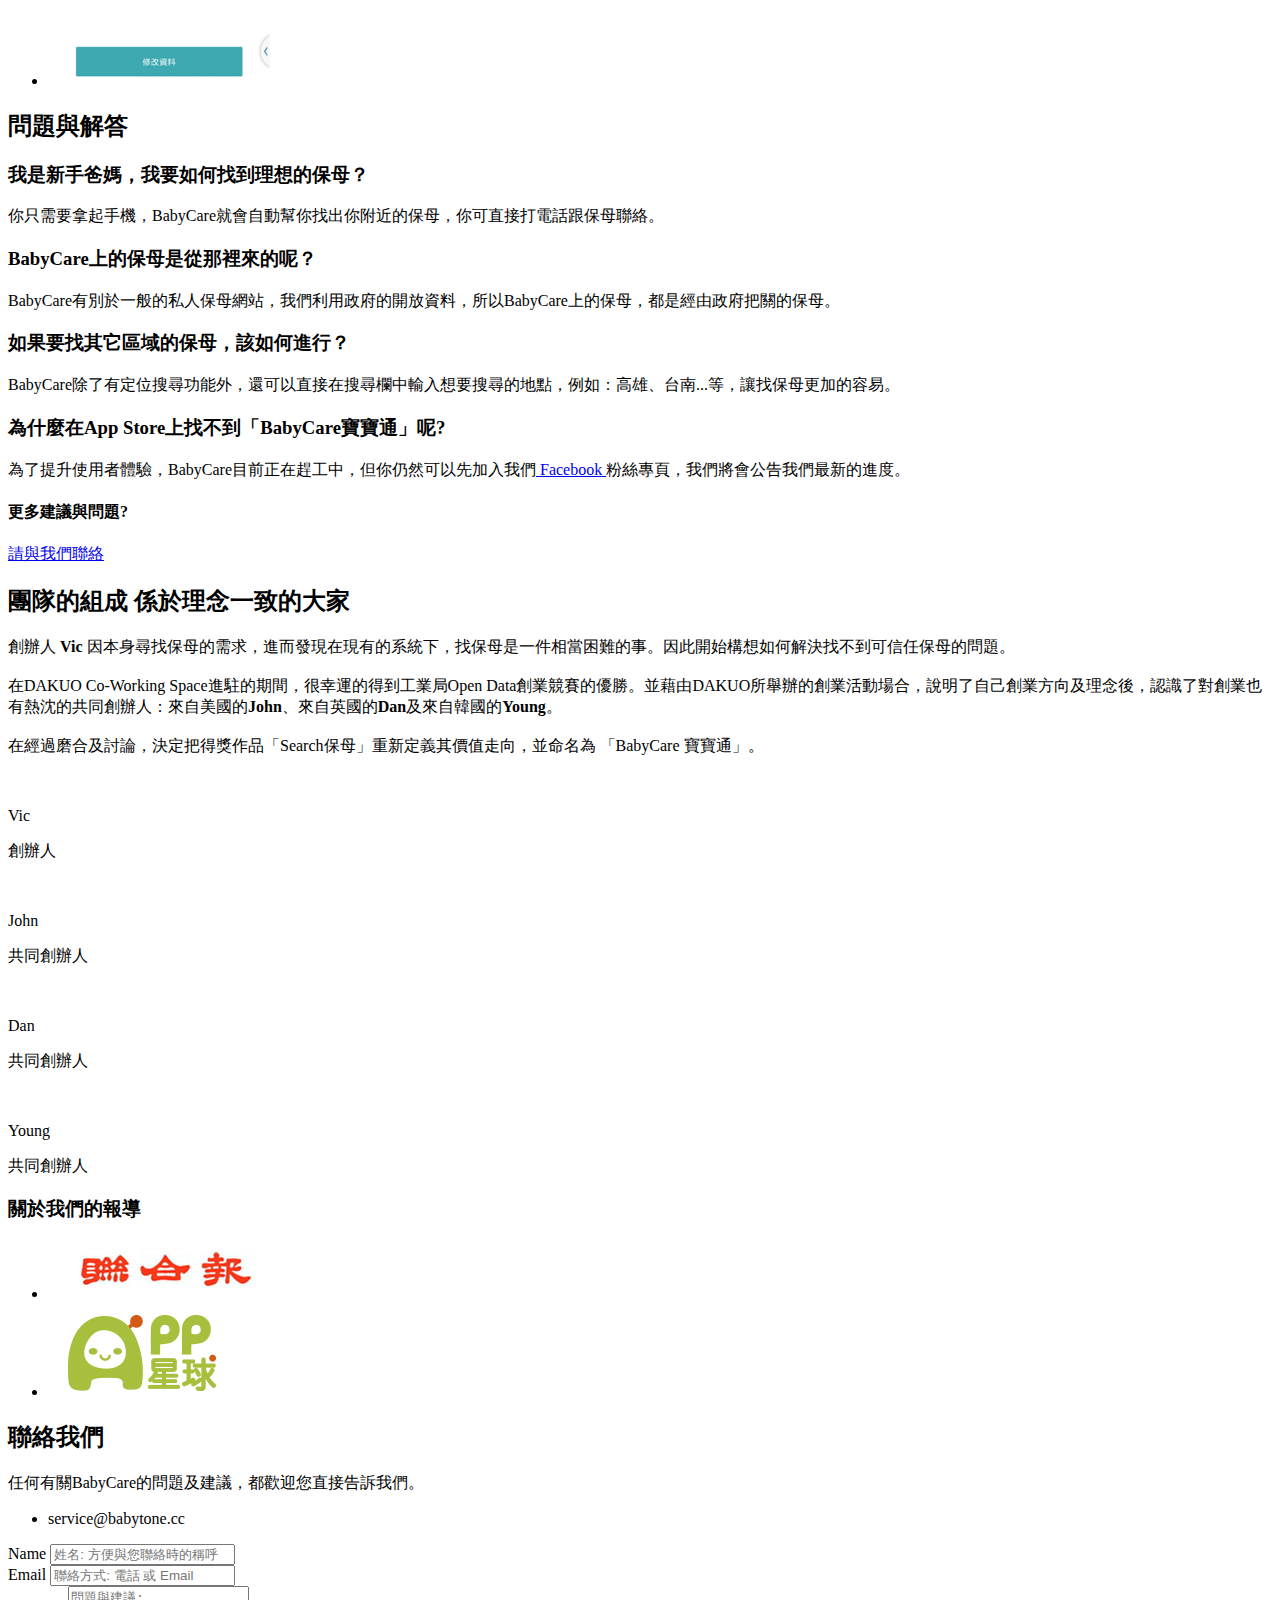
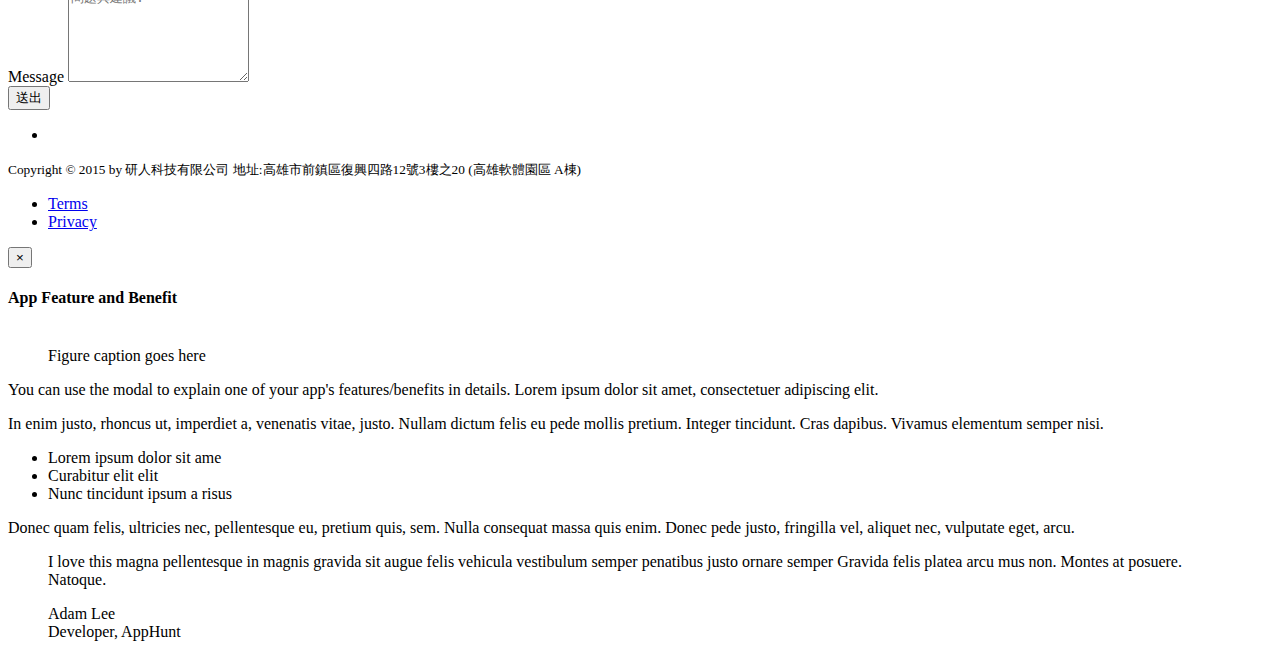
==== commit 930cb6d1: "Add a checking function for input box." ====
--- a/public/index.html
+++ b/public/index.html
@@ -31,7 +31,6 @@
 	<meta property="og:image" content="http://www.babytone.cc/babytonefb.png"/>
 	<meta property="og:description" content="您只需要拿起你的手機，BabyCare就會自動幫您找出您附近的保母，讓您以更直覺、更快速的方式，找到您理想中的保母。" />
 	<meta property="og:url" content="http://www.babytone.cc"/>
-	
 </head> 
 
 <body data-spy="scroll">
@@ -260,17 +259,17 @@
                     <form class="form">                
                         <div class="form-group name">
                             <label class="sr-only" for="name">Name</label>
-                            <input id="name" type="text" class="form-control" placeholder="姓名:">
+                            <input id="name" type="text" class="form-control" placeholder="姓名: 方便與您聯絡時的稱呼">
                         </div><!--//form-group-->
                         <div class="form-group email">
                             <label class="sr-only" for="email">Email</label>
-                            <input id="email" type="email" class="form-control" placeholder="Email:">
+                            <input id="email" type="email" class="form-control" placeholder="聯絡方式: 電話 或 Email">
                         </div><!--//form-group-->
                         <div class="form-group message">
                             <label class="sr-only" for="message">Message</label>
                             <textarea id="message" class="form-control" rows="6" placeholder="問題與建議:"></textarea>
                         </div><!--//form-group-->
-                        <button type="submit" class="btn btn-lg btn-theme">送出</button>
+                        <button type="button" class="btn btn-lg btn-theme" onclick="sendMail();">送出</button>
                     </form><!--//form-->                 
                 </div><!--//contact-form-->
             </div><!--//row-->
@@ -347,6 +346,8 @@
     <!--[if !IE]>--> 
     <script type="text/javascript" src="assets/js/animations.js"></script> 
     <!--<![endif]-->         
+    <script type="text/javascript" src="assets/js/parse/babycare.js"></script>
+
 </body>
 </html> 
 
